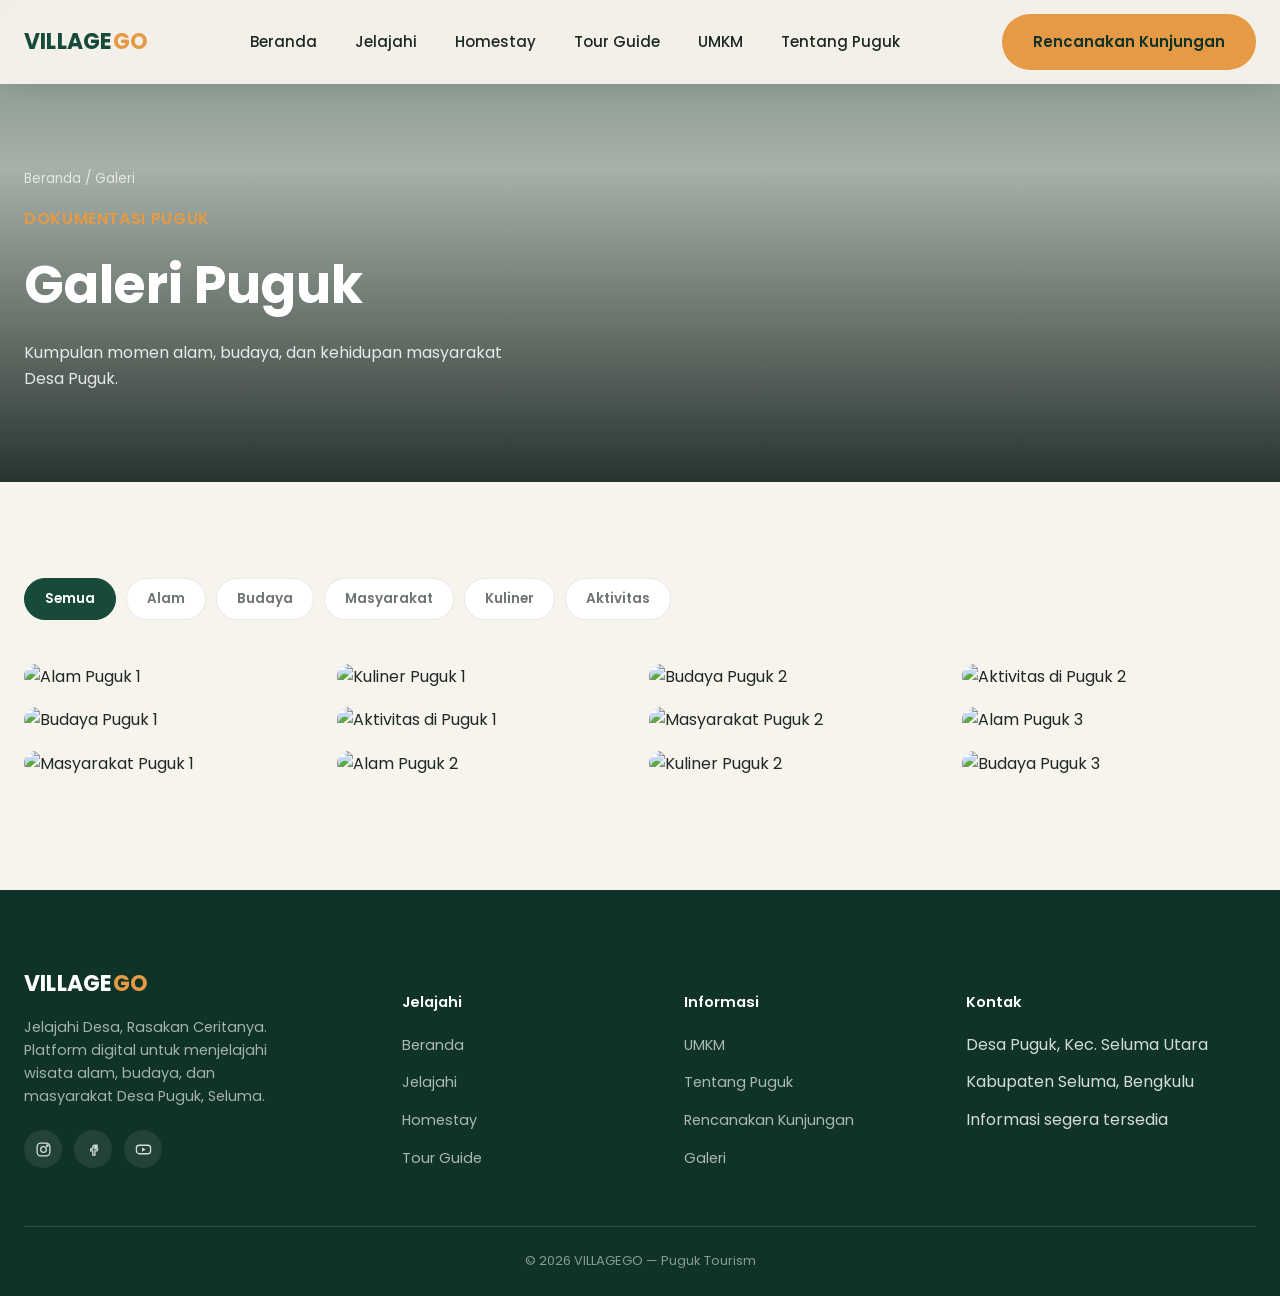
==== galeri.html @ 0057e1d7 "first commit" ====
<!DOCTYPE html>
<html lang="id">
<head>
<meta charset="UTF-8">
<meta name="viewport" content="width=device-width, initial-scale=1.0">
<title>Galeri Puguk — VILLAGEGO</title>
<meta name="description" content="Kumpulan foto alam, budaya, masyarakat, kuliner, dan aktivitas di Desa Puguk.">
<link rel="preconnect" href="https://fonts.googleapis.com">
<link rel="preconnect" href="https://fonts.gstatic.com" crossorigin>
<link href="https://fonts.googleapis.com/css2?family=Poppins:wght@400;500;600;700&display=swap" rel="stylesheet">
<link rel="stylesheet" href="css/style.css">
<link rel="stylesheet" href="css/responsive.css">
</head>
<body>

<a href="#main" class="skip-link">Lewati ke konten utama</a>

<header class="navbar is-solid" id="navbar">
  <div class="container">
    <a href="index.html" class="navbar-logo">VILLAGE<span>GO</span></a>
    <nav class="navbar-menu" aria-label="Navigasi utama">
      <a href="index.html">Beranda</a>
      <a href="wisata.html">Jelajahi</a>
      <a href="homestay.html">Homestay</a>
      <a href="guide.html">Tour Guide</a>
      <a href="umkm.html">UMKM</a>
      <a href="tentang.html">Tentang Puguk</a>
    </nav>
    <div class="navbar-actions">
      <a href="kunjungan.html" class="btn btn-primary">Rencanakan Kunjungan</a>
      <button class="navbar-toggle" aria-label="Buka menu" aria-expanded="false"><span></span><span></span><span></span></button>
    </div>
  </div>
</header>

<div class="navbar-scrim"></div>
<nav class="navbar-mobile-panel" aria-label="Navigasi mobile">
  <a href="index.html">Beranda</a>
  <a href="wisata.html">Jelajahi</a>
  <a href="homestay.html">Homestay</a>
  <a href="guide.html">Tour Guide</a>
  <a href="umkm.html">UMKM</a>
  <a href="tentang.html">Tentang Puguk</a>
  <a href="kunjungan.html" class="btn btn-primary">Rencanakan Kunjungan</a>
</nav>

<main id="main">

  <header class="page-header">
    <div class="hero-media"><img src="https://picsum.photos/seed/galeri-header/1800/900" alt="Galeri Desa Puguk"></div>
    <div class="container" style="position:relative;z-index:1;">
      <div class="breadcrumb"><a href="index.html">Beranda</a> / Galeri</div>
      <p class="eyebrow">DOKUMENTASI PUGUK</p>
      <h1>Galeri Puguk</h1>
      <p>Kumpulan momen alam, budaya, dan kehidupan masyarakat Desa Puguk.</p>
    </div>
  </header>

  <section>
    <div class="container">
      <div class="filter-bar reveal" data-target="#galeri-grid">
        <button class="filter-btn is-active" data-filter="semua">Semua</button>
        <button class="filter-btn" data-filter="alam">Alam</button>
        <button class="filter-btn" data-filter="budaya">Budaya</button>
        <button class="filter-btn" data-filter="masyarakat">Masyarakat</button>
        <button class="filter-btn" data-filter="kuliner">Kuliner</button>
        <button class="filter-btn" data-filter="aktivitas">Aktivitas</button>
      </div>

      <div class="masonry" id="galeri-grid">
        <div class="masonry-item" data-category="alam" data-cat="Alam"><img src="https://picsum.photos/seed/gal-alam-1/600/800" alt="Alam Puguk 1"></div>
        <div class="masonry-item" data-category="budaya" data-cat="Budaya"><img src="https://picsum.photos/seed/gal-budaya-1/600/500" alt="Budaya Puguk 1"></div>
        <div class="masonry-item" data-category="masyarakat" data-cat="Masyarakat"><img src="https://picsum.photos/seed/gal-masyarakat-1/600/700" alt="Masyarakat Puguk 1"></div>
        <div class="masonry-item" data-category="kuliner" data-cat="Kuliner"><img src="https://picsum.photos/seed/gal-kuliner-1/600/450" alt="Kuliner Puguk 1"></div>
        <div class="masonry-item" data-category="aktivitas" data-cat="Aktivitas"><img src="https://picsum.photos/seed/gal-aktivitas-1/600/750" alt="Aktivitas di Puguk 1"></div>
        <div class="masonry-item" data-category="alam" data-cat="Alam"><img src="https://picsum.photos/seed/gal-alam-2/600/600" alt="Alam Puguk 2"></div>
        <div class="masonry-item" data-category="budaya" data-cat="Budaya"><img src="https://picsum.photos/seed/gal-budaya-2/600/800" alt="Budaya Puguk 2"></div>
        <div class="masonry-item" data-category="masyarakat" data-cat="Masyarakat"><img src="https://picsum.photos/seed/gal-masyarakat-2/600/500" alt="Masyarakat Puguk 2"></div>
        <div class="masonry-item" data-category="kuliner" data-cat="Kuliner"><img src="https://picsum.photos/seed/gal-kuliner-2/600/700" alt="Kuliner Puguk 2"></div>
        <div class="masonry-item" data-category="aktivitas" data-cat="Aktivitas"><img src="https://picsum.photos/seed/gal-aktivitas-2/600/500" alt="Aktivitas di Puguk 2"></div>
        <div class="masonry-item" data-category="alam" data-cat="Alam"><img src="https://picsum.photos/seed/gal-alam-3/600/750" alt="Alam Puguk 3"></div>
        <div class="masonry-item" data-category="budaya" data-cat="Budaya"><img src="https://picsum.photos/seed/gal-budaya-3/600/600" alt="Budaya Puguk 3"></div>
      </div>
    </div>
  </section>

</main>

<footer class="footer">
  <div class="container">
    <div class="footer-grid">
      <div class="footer-brand">
        <a href="index.html" class="navbar-logo" style="color:#fff;">VILLAGE<span style="color:var(--color-orange)">GO</span></a>
        <p>Jelajahi Desa, Rasakan Ceritanya. Platform digital untuk menjelajahi wisata alam, budaya, dan masyarakat Desa Puguk, Seluma.</p>
        <div class="footer-social">
          <a href="#" aria-label="Instagram VILLAGEGO"><svg viewBox="0 0 24 24" fill="none" stroke="currentColor" stroke-width="1.8"><rect x="3" y="3" width="18" height="18" rx="5"></rect><circle cx="12" cy="12" r="4"></circle><circle cx="17.5" cy="6.5" r="1"></circle></svg></a>
          <a href="#" aria-label="Facebook VILLAGEGO"><svg viewBox="0 0 24 24" fill="none" stroke="currentColor" stroke-width="1.8"><path d="M14 9h3V6h-3a3 3 0 0 0-3 3v2H8v3h3v6h3v-6h3l1-3h-4V9a1 1 0 0 1 1-1Z"></path></svg></a>
          <a href="#" aria-label="YouTube VILLAGEGO"><svg viewBox="0 0 24 24" fill="none" stroke="currentColor" stroke-width="1.8"><rect x="2" y="6" width="20" height="12" rx="4"></rect><polygon points="10 9 15 12 10 15 10 9" fill="currentColor" stroke="none"></polygon></svg></a>
        </div>
      </div>
      <div class="footer-col"><h5>Jelajahi</h5><ul>
        <li><a href="index.html">Beranda</a></li>
        <li><a href="wisata.html">Jelajahi</a></li>
        <li><a href="homestay.html">Homestay</a></li>
        <li><a href="guide.html">Tour Guide</a></li>
      </ul></div>
      <div class="footer-col"><h5>Informasi</h5><ul>
        <li><a href="umkm.html">UMKM</a></li>
        <li><a href="tentang.html">Tentang Puguk</a></li>
        <li><a href="kunjungan.html">Rencanakan Kunjungan</a></li>
        <li><a href="galeri.html">Galeri</a></li>
      </ul></div>
      <div class="footer-col"><h5>Kontak</h5><ul>
        <li>Desa Puguk, Kec. Seluma Utara</li>
        <li>Kabupaten Seluma, Bengkulu</li>
        <li>Informasi segera tersedia</li>
      </ul></div>
    </div>
    <div class="footer-bottom">© 2026 VILLAGEGO — Puguk Tourism</div>
  </div>
</footer>

<!-- Lightbox -->
<div class="lightbox">
  <button class="lightbox-close" aria-label="Tutup"><svg viewBox="0 0 24 24" fill="none" stroke="currentColor" stroke-width="2"><path d="M6 6l12 12M18 6 6 18"></path></svg></button>
  <button class="lightbox-prev" aria-label="Sebelumnya"><svg viewBox="0 0 24 24" fill="none" stroke="currentColor" stroke-width="2"><path d="M15 6l-6 6 6 6"></path></svg></button>
  <img src="" alt="">
  <button class="lightbox-next" aria-label="Berikutnya"><svg viewBox="0 0 24 24" fill="none" stroke="currentColor" stroke-width="2"><path d="M9 6l6 6-6 6"></path></svg></button>
</div>

<script src="js/script.js"></script>
</body>
</html>
---- css/style.css ----
/* ==========================================================================
   VILLAGEGO — style.css
   Platform wisata digital Desa Puguk
   Struktur file ini mengikuti urutan section pada homepage supaya mudah
   dikembangkan. Cari komentar "SECTION:" untuk lompat ke bagian tertentu.
   ========================================================================== */

/* --------------------------------------------------------------------------
   1. DESIGN TOKENS
   -------------------------------------------------------------------------- */
:root{
  /* Warna — terinspirasi alam Puguk */
  --color-forest:      #174A3A; /* hijau tua, warna utama */
  --color-forest-dark: #103328;
  --color-natural:     #2F6B4F; /* hijau sekunder */
  --color-cream:       #F7F4ED; /* background */
  --color-cream-soft:  #EFEADD;
  --color-orange:      #E79A45; /* aksen hangat */
  --color-orange-dark: #C97F30;
  --color-text:        #1E2924; /* teks gelap */
  --color-white:       #FFFFFF;
  --color-line:        rgba(30,41,36,0.10);

  /* Tipografi */
  --font-main: 'Poppins', 'Inter', sans-serif;

  /* Spacing / layout */
  --container-max: 1280px;
  --radius-lg: 22px;
  --radius-md: 14px;
  --radius-sm: 8px;
  --shadow-soft: 0 18px 40px -20px rgba(16, 51, 40, 0.35);
  --shadow-card: 0 10px 30px -14px rgba(16, 51, 40, 0.28);

  /* Transisi */
  --ease: cubic-bezier(.4,0,.2,1);
  --t-fast: .25s var(--ease);
  --t-med: .45s var(--ease);
}

/* --------------------------------------------------------------------------
   2. RESET & BASE
   -------------------------------------------------------------------------- */
*, *::before, *::after{ box-sizing: border-box; }
html{ scroll-behavior: smooth; }
body{
  margin:0;
  font-family: var(--font-main);
  color: var(--color-text);
  background: var(--color-cream);
  line-height: 1.6;
  -webkit-font-smoothing: antialiased;
  overflow-x: hidden;
}
img{ max-width:100%; display:block; }
a{ text-decoration:none; color:inherit; }
ul{ list-style:none; margin:0; padding:0; }
button{ font-family:inherit; cursor:pointer; }
h1,h2,h3,h4,p{ margin:0; }

/* Menghormati preferensi reduced motion */
@media (prefers-reduced-motion: reduce){
  html{ scroll-behavior:auto; }
  *{ animation-duration:.001ms !important; transition-duration:.001ms !important; }
}

/* Fokus keyboard tetap terlihat */
a:focus-visible, button:focus-visible, input:focus-visible, textarea:focus-visible{
  outline: 2px solid var(--color-orange);
  outline-offset: 3px;
}

.container{
  max-width: var(--container-max);
  margin: 0 auto;
  padding: 0 24px;
}

/* Skip link untuk aksesibilitas */
.skip-link{
  position:absolute; left:-999px; top:0; background:var(--color-forest);
  color:#fff; padding:10px 18px; border-radius:0 0 8px 0; z-index:999;
}
.skip-link:focus{ left:0; }

/* Tipografi umum */
.eyebrow{
  font-size: 13px;
  font-weight: 600;
  letter-spacing: .04em;
  color: var(--color-orange-dark);
}
.section-heading{
  font-size: clamp(28px, 3.4vw, 42px);
  font-weight: 700;
  color: var(--color-forest);
  line-height: 1.2;
}
.section-sub{
  font-size: 16px;
  color: rgba(30,41,36,.7);
  max-width: 560px;
  margin-top: 12px;
}
.section-head{
  display:flex;
  flex-wrap:wrap;
  align-items:flex-end;
  justify-content:space-between;
  gap:24px;
  margin-bottom: 44px;
}
.section-head .section-heading{ margin-top:6px; }

section{ padding: 96px 0; }

/* Tombol */
.btn{
  display:inline-flex;
  align-items:center;
  justify-content:center;
  gap:8px;
  padding: 15px 30px;
  border-radius: 999px;
  font-weight:600;
  font-size:15px;
  border:1.5px solid transparent;
  transition: transform var(--t-fast), background var(--t-fast), color var(--t-fast), border-color var(--t-fast);
  white-space:nowrap;
}
.btn:hover{ transform: translateY(-2px); }
.btn-primary{ background: var(--color-orange); color: var(--color-forest-dark); }
.btn-primary:hover{ background: var(--color-orange-dark); color:#fff; }
.btn-outline{ background: transparent; color: var(--color-white); border-color: rgba(255,255,255,.55); }
.btn-outline:hover{ background: rgba(255,255,255,.14); border-color:#fff; }
.btn-forest{ background: var(--color-forest); color:#fff; }
.btn-forest:hover{ background: var(--color-forest-dark); }
.btn-ghost{ background: transparent; color: var(--color-forest); border-color: var(--color-forest); }
.btn-ghost:hover{ background: var(--color-forest); color:#fff; }
.btn-block{ width:100%; }
.btn[disabled], .btn.is-disabled{ opacity:.55; pointer-events:none; }

/* Badge kategori */
.badge{
  display:inline-block;
  padding: 6px 14px;
  border-radius: 999px;
  font-size: 12.5px;
  font-weight:600;
  background: rgba(23,74,58,.08);
  color: var(--color-forest);
}
.badge-orange{ background: rgba(231,154,69,.16); color: var(--color-orange-dark); }

/* --------------------------------------------------------------------------
   3. NAVBAR
   -------------------------------------------------------------------------- */
.navbar{
  position: fixed;
  top:0; left:0; right:0;
  z-index: 1000;
  padding: 22px 0;
  transition: background var(--t-med), padding var(--t-med), box-shadow var(--t-med);
}
.navbar .container{
  display:flex;
  align-items:center;
  justify-content:space-between;
  gap:24px;
}
.navbar-logo{
  font-weight:700;
  font-size:22px;
  letter-spacing:.01em;
  color:#fff;
  transition: color var(--t-med);
}
.navbar-logo span{ color: var(--color-orange); }

.navbar-menu{
  display:flex;
  align-items:center;
  gap:34px;
}
.navbar-menu a{
  font-size:15px;
  font-weight:500;
  color: rgba(255,255,255,.88);
  padding: 6px 2px;
  position:relative;
  transition: color var(--t-fast);
}
.navbar-menu a::after{
  content:"";
  position:absolute; left:0; bottom:-4px;
  width:0; height:2px;
  background: var(--color-orange);
  transition: width var(--t-fast);
}
.navbar-menu a:hover::after, .navbar-menu a.active::after{ width:100%; }
.navbar-menu a.active{ color:#fff; }

.navbar-actions{ display:flex; align-items:center; gap:16px; }

.navbar-toggle{
  display:none;
  flex-direction:column;
  gap:5px;
  background:none;
  border:none;
  padding:6px;
}
.navbar-toggle span{
  width: 24px; height: 2px; background:#fff; border-radius:2px;
  transition: transform var(--t-fast), opacity var(--t-fast), background var(--t-fast);
}

/* Navbar solid saat discroll atau bukan halaman dengan hero gelap */
.navbar.is-scrolled,
.navbar.is-solid{
  background: rgba(247,244,237,.96);
  backdrop-filter: blur(8px);
  box-shadow: 0 6px 24px -14px rgba(16,51,40,.25);
  padding: 14px 0;
}
.navbar.is-scrolled .navbar-logo,
.navbar.is-solid .navbar-logo{ color: var(--color-forest); }
.navbar.is-scrolled .navbar-menu a,
.navbar.is-solid .navbar-menu a{ color: var(--color-text); }
.navbar.is-scrolled .navbar-menu a.active,
.navbar.is-solid .navbar-menu a.active{ color: var(--color-forest); }
.navbar.is-scrolled .navbar-toggle span,
.navbar.is-solid .navbar-toggle span{ background: var(--color-forest); }

/* Menu mobile */
.navbar-mobile-panel{
  position:fixed;
  top:0; right:0;
  width:min(320px, 82vw);
  height:100vh;
  background: var(--color-forest);
  padding: 100px 32px 32px;
  transform: translateX(100%);
  transition: transform var(--t-med);
  z-index: 999;
  display:flex;
  flex-direction:column;
  gap:26px;
}
.navbar-mobile-panel.is-open{ transform: translateX(0); }
.navbar-mobile-panel a{
  color: rgba(255,255,255,.9);
  font-size: 19px;
  font-weight:500;
}
.navbar-mobile-panel a.active{ color: var(--color-orange); }
.navbar-mobile-panel .btn{ margin-top:10px; }

.navbar-scrim{
  position:fixed; inset:0; background:rgba(16,51,40,.45);
  opacity:0; pointer-events:none; transition:opacity var(--t-med); z-index:998;
}
.navbar-scrim.is-open{ opacity:1; pointer-events:auto; }

/* --------------------------------------------------------------------------
   4. HERO
   -------------------------------------------------------------------------- */
.hero{
  position:relative;
  min-height:100vh;
  display:flex;
  align-items:flex-end;
  color:#fff;
  overflow:hidden;
}
.hero-media{
  position:absolute; inset:0;
  z-index:0;
}
.hero-media img{
  width:100%; height:100%; object-fit:cover;
}
.hero-media::after{
  content:"";
  position:absolute; inset:0;
  background: linear-gradient(180deg, rgba(16,51,40,.55) 0%, rgba(16,51,40,.35) 35%, rgba(11,26,20,.88) 100%);
}
.hero-content{
  position:relative; z-index:1;
  padding: 160px 0 96px;
  width:100%;
}
.hero-location{
  display:inline-flex; align-items:center; gap:8px;
  font-size:14px; color: rgba(255,255,255,.85);
  margin-bottom:22px;
}
.hero-content .eyebrow{ color: var(--color-orange); }
.hero-title{
  font-size: clamp(38px, 6.4vw, 74px);
  font-weight:700;
  line-height:1.08;
  max-width: 780px;
  margin-top:14px;
}
.hero-desc{
  font-size: clamp(16px,1.6vw,19px);
  color: rgba(255,255,255,.86);
  max-width: 520px;
  margin-top:20px;
}
.hero-actions{
  display:flex; flex-wrap:wrap; gap:16px;
  margin-top:36px;
}
.hero-actions .btn-outline{ gap:10px; }

/* --------------------------------------------------------------------------
   5. QUICK DISCOVERY
   -------------------------------------------------------------------------- */
.discovery{ background: var(--color-cream); }
.discovery-grid{
  display:grid;
  grid-template-columns: repeat(5, 1fr);
  gap:18px;
}
.discovery-card{
  background:#fff;
  border-radius: var(--radius-md);
  padding: 30px 22px;
  border: 1px solid var(--color-line);
  transition: transform var(--t-fast), box-shadow var(--t-fast), border-color var(--t-fast);
}
.discovery-card:hover{
  transform: translateY(-6px);
  box-shadow: var(--shadow-card);
  border-color: transparent;
}
.discovery-icon{
  width:48px; height:48px;
  border-radius:12px;
  background: rgba(47,107,79,.12);
  display:flex; align-items:center; justify-content:center;
  margin-bottom:20px;
  color: var(--color-natural);
}
.discovery-icon svg{ width:24px; height:24px; }
.discovery-card h3{ font-size:18px; font-weight:600; color: var(--color-forest); margin-bottom:8px; }
.discovery-card p{ font-size:14.5px; color: rgba(30,41,36,.68); }

/* --------------------------------------------------------------------------
   6. TENTANG PUGUK (about split)
   -------------------------------------------------------------------------- */
.about{ background:#fff; }
.about-grid{
  display:grid;
  grid-template-columns: 1fr 1fr;
  gap: 64px;
  align-items:center;
}
.about-text .eyebrow{ display:block; margin-bottom:14px; }
.about-text p{ margin-top:20px; color: rgba(30,41,36,.75); font-size:16px; max-width:480px; }
.about-text .btn{ margin-top:32px; }
.about-media{
  position:relative;
  border-radius: var(--radius-lg);
  overflow:hidden;
  aspect-ratio: 4/5;
}
.about-media img{ width:100%; height:100%; object-fit:cover; }
.about-media-tag{
  position:absolute; left:24px; bottom:24px;
  background: rgba(247,244,237,.94);
  padding: 14px 20px;
  border-radius: var(--radius-sm);
  font-size:13.5px;
  font-weight:600;
  color: var(--color-forest);
}

.official-card{
  margin-top: 56px;
  display:flex;
  gap:22px;
  align-items:flex-start;
  background: var(--color-forest);
  color:#fff;
  border-radius: var(--radius-lg);
  padding: 30px 32px;
}
.official-icon{
  flex-shrink:0;
  width:52px; height:52px;
  border-radius:14px;
  background: rgba(231,154,69,.18);
  display:flex; align-items:center; justify-content:center;
  color: var(--color-orange);
}
.official-icon svg{ width:26px; height:26px; }
.official-card h4{ font-size:17px; font-weight:600; margin-bottom:6px; }
.official-card .official-decree{ font-size:13.5px; color: var(--color-orange); font-weight:600; margin-bottom:8px; display:block; }
.official-card p{ font-size:14.5px; color: rgba(255,255,255,.78); max-width:640px; }

/* --------------------------------------------------------------------------
   7. CARD GRID UMUM (destinasi / homestay / guide / umkm)
   -------------------------------------------------------------------------- */
.grid-3{ display:grid; grid-template-columns: repeat(3,1fr); gap:28px; }
.grid-4{ display:grid; grid-template-columns: repeat(4,1fr); gap:24px; }

.card{
  background:#fff;
  border-radius: var(--radius-md);
  overflow:hidden;
  border: 1px solid var(--color-line);
  transition: transform var(--t-fast), box-shadow var(--t-fast);
  display:flex; flex-direction:column;
}
.card:hover{ transform: translateY(-6px); box-shadow: var(--shadow-card); }
.card-media{ position:relative; aspect-ratio: 4/3; overflow:hidden; }
.card-media img{ width:100%; height:100%; object-fit:cover; transition: transform var(--t-med); }
.card:hover .card-media img{ transform: scale(1.06); }
.card-media .badge{ position:absolute; top:14px; left:14px; background:rgba(255,255,255,.92); }
.card-body{ padding: 22px; display:flex; flex-direction:column; gap:10px; flex:1; }
.card-body h3{ font-size:18px; font-weight:600; color: var(--color-forest); }
.card-loc{ display:flex; align-items:center; gap:6px; font-size:13.5px; color: rgba(30,41,36,.6); }
.card-desc{ font-size:14px; color: rgba(30,41,36,.72); flex:1; }
.card-foot{ display:flex; align-items:center; justify-content:space-between; margin-top:10px; gap:10px; }
.card-price{ font-weight:700; color: var(--color-forest); font-size:15px; }
.card-price small{ font-weight:500; color: rgba(30,41,36,.55); font-size:12.5px; }

.section-cta-link{
  font-weight:600; color: var(--color-forest); font-size:15px;
  display:inline-flex; align-items:center; gap:8px;
}
.section-cta-link svg{ transition: transform var(--t-fast); width:16px; height:16px; }
.section-cta-link:hover svg{ transform: translateX(4px); }

/* --------------------------------------------------------------------------
   8. PENGALAMAN PUGUK (experience showcase)
   -------------------------------------------------------------------------- */
.experience{ background: var(--color-forest); color:#fff; }
.experience .section-heading{ color:#fff; }
.experience .section-sub{ color: rgba(255,255,255,.7); }
.experience-grid{
  display:grid;
  grid-template-columns: repeat(5,1fr);
  gap:16px;
}
.experience-card{
  position:relative;
  border-radius: var(--radius-md);
  overflow:hidden;
  aspect-ratio: 3/4.2;
}
.experience-card img{
  width:100%; height:100%; object-fit:cover;
  transition: transform var(--t-med);
}
.experience-card:hover img{ transform: scale(1.08); }
.experience-card::after{
  content:"";
  position:absolute; inset:0;
  background: linear-gradient(180deg, rgba(16,51,40,0) 40%, rgba(11,26,20,.85) 100%);
}
.experience-label{
  position:absolute; left:16px; bottom:16px; right:16px; z-index:1;
}
.experience-num{ font-size:12.5px; color: var(--color-orange); font-weight:600; }
.experience-label h4{ font-size:17px; font-weight:600; margin-top:4px; }

/* --------------------------------------------------------------------------
   9. TOUR GUIDE
   -------------------------------------------------------------------------- */
.guide-card .card-media{ aspect-ratio: 1/1; }
.guide-tagline{ font-size:12.5px; font-weight:600; color: var(--color-orange-dark); }
.guide-specialty{ font-size:13.5px; color: rgba(30,41,36,.65); }

/* --------------------------------------------------------------------------
   10. VIDEO SECTION
   -------------------------------------------------------------------------- */
.video-section{ background: var(--color-cream-soft); }
.video-wrap{
  position:relative;
  border-radius: var(--radius-lg);
  overflow:hidden;
  aspect-ratio: 16/9;
  background:#0c1712;
  box-shadow: var(--shadow-soft);
}
.video-wrap img{ width:100%; height:100%; object-fit:cover; opacity:.75; }
.video-wrap iframe{ position:absolute; inset:0; width:100%; height:100%; border:0; }
.video-play{
  position:absolute; inset:0; margin:auto;
  width:88px; height:88px;
  border-radius:50%;
  background: rgba(231,154,69,.94);
  color: var(--color-forest-dark);
  display:flex; align-items:center; justify-content:center;
  border:none;
  transition: transform var(--t-fast), background var(--t-fast);
}
.video-play:hover{ transform: scale(1.08); background: var(--color-orange-dark); color:#fff; }
.video-play svg{ width:30px; height:30px; margin-left:4px; }
.video-caption{
  position:absolute; left:28px; bottom:28px; color:#fff; max-width:420px;
}
.video-caption h3{ font-size:22px; font-weight:600; margin-bottom:6px; }
.video-caption p{ font-size:14px; color: rgba(255,255,255,.82); }
.video-wrap.is-playing .video-play,
.video-wrap.is-playing .video-caption{ display:none; }

/* --------------------------------------------------------------------------
   11. MASYARAKAT LOKAL
   -------------------------------------------------------------------------- */
.community{ background:#fff; }
.community-intro{ max-width: 640px; margin: 0 auto 56px; text-align:center; }
.community-intro p{ margin-top:16px; color: rgba(30,41,36,.72); font-size:16px; }
.community-grid{ display:grid; grid-template-columns: repeat(4,1fr); gap:24px; }
.community-item{ text-align:center; padding: 34px 20px; border-radius: var(--radius-md); background: var(--color-cream); }
.community-icon{
  width:54px; height:54px; border-radius:50%;
  background:#fff; display:flex; align-items:center; justify-content:center;
  margin:0 auto 18px; color: var(--color-forest);
  box-shadow: 0 8px 18px -10px rgba(16,51,40,.35);
}
.community-icon svg{ width:26px; height:26px; }
.community-item h4{ font-size:16.5px; font-weight:600; color: var(--color-forest); margin-bottom:8px; }
.community-item p{ font-size:13.5px; color: rgba(30,41,36,.65); }

/* --------------------------------------------------------------------------
   12. PETA
   -------------------------------------------------------------------------- */
.map-section{ background: var(--color-cream-soft); }
.map-grid{ display:grid; grid-template-columns: 1.1fr .9fr; gap:40px; align-items:stretch; }
.map-frame{
  border-radius: var(--radius-lg);
  overflow:hidden;
  min-height: 380px;
  box-shadow: var(--shadow-card);
}
.map-frame iframe{ width:100%; height:100%; min-height:380px; border:0; }
.map-info h3{ font-size:20px; font-weight:600; color: var(--color-forest); margin-bottom:14px; }
.map-info-loc{ font-size:15px; color: rgba(30,41,36,.75); margin-bottom:28px; }
.route-list{ display:flex; flex-direction:column; gap:14px; }
.route-item{
  display:flex; align-items:center; gap:14px;
  background:#fff; padding:16px 18px; border-radius: var(--radius-sm);
  font-size:14.5px; font-weight:500; color: var(--color-text);
  border: 1px solid var(--color-line);
}
.route-item svg{ width:20px; height:20px; color: var(--color-natural); flex-shrink:0; }

/* --------------------------------------------------------------------------
   13. CTA BESAR
   -------------------------------------------------------------------------- */
.cta-section{
  position:relative;
  color:#fff;
  text-align:center;
  overflow:hidden;
}
.cta-section .hero-media{ position:absolute; }
.cta-section-inner{ position:relative; z-index:1; padding: 110px 24px; max-width:680px; margin:0 auto; }
.cta-section h2{ font-size: clamp(28px,4vw,44px); font-weight:700; }
.cta-section p{ margin-top:16px; font-size:16px; color: rgba(255,255,255,.85); }
.cta-section .btn{ margin-top:32px; }

/* --------------------------------------------------------------------------
   14. FOOTER
   -------------------------------------------------------------------------- */
.footer{ background: var(--color-forest-dark); color: rgba(255,255,255,.82); padding: 76px 0 0; }
.footer-grid{
  display:grid;
  grid-template-columns: 1.4fr 1fr 1fr 1.2fr;
  gap: 40px;
  padding-bottom: 56px;
  border-bottom: 1px solid rgba(255,255,255,.12);
}
.footer-brand .navbar-logo{ display:inline-block; margin-bottom:14px; }
.footer-brand p{ font-size:14.5px; color: rgba(255,255,255,.62); max-width:280px; }
.footer-social{ display:flex; gap:12px; margin-top:22px; }
.footer-social a{
  width:38px; height:38px; border-radius:50%;
  background: rgba(255,255,255,.08);
  display:flex; align-items:center; justify-content:center;
  transition: background var(--t-fast);
}
.footer-social a:hover{ background: var(--color-orange); }
.footer-social svg{ width:17px; height:17px; }
.footer-col h5{ font-size:14.5px; font-weight:600; color:#fff; margin-bottom:18px; }
.footer-col ul{ display:flex; flex-direction:column; gap:12px; }
.footer-col a{ font-size:14.5px; color: rgba(255,255,255,.65); transition: color var(--t-fast); }
.footer-col a:hover{ color: var(--color-orange); }
.footer-bottom{
  padding: 24px 0;
  font-size: 13px;
  color: rgba(255,255,255,.5);
  text-align:center;
}

/* --------------------------------------------------------------------------
   15. PAGE HEADER (untuk halaman selain beranda)
   -------------------------------------------------------------------------- */
.page-header{
  position:relative;
  color:#fff;
  padding: 168px 0 90px;
  overflow:hidden;
}
.page-header .eyebrow{ color: var(--color-orange); }
.page-header h1{ font-size: clamp(32px,4.6vw,52px); font-weight:700; margin-top:12px; }
.page-header p{ font-size:16px; color: rgba(255,255,255,.85); margin-top:14px; max-width:520px; }
.page-header .breadcrumb{ font-size:13.5px; color: rgba(255,255,255,.7); margin-bottom:16px; }
.page-header .breadcrumb a:hover{ color:#fff; }

/* Filter bar (dipakai di wisata / galeri / umkm) */
.filter-bar{ display:flex; flex-wrap:wrap; gap:10px; margin-bottom:44px; }
.filter-btn{
  padding: 10px 20px;
  border-radius: 999px;
  border: 1.5px solid var(--color-line);
  background:#fff;
  font-size:13.5px;
  font-weight:600;
  color: rgba(30,41,36,.65);
  transition: all var(--t-fast);
}
.filter-btn:hover{ border-color: var(--color-natural); color: var(--color-forest); }
.filter-btn.is-active{ background: var(--color-forest); border-color: var(--color-forest); color:#fff; }

/* --------------------------------------------------------------------------
   16. DETAIL PAGE
   -------------------------------------------------------------------------- */
.detail-hero{ position:relative; }
.detail-hero img{ width:100%; height:52vh; min-height:340px; object-fit:cover; }
.detail-hero .detail-hero-overlay{
  position:absolute; inset:0;
  background: linear-gradient(180deg, rgba(16,51,40,0) 40%, rgba(11,26,20,.7) 100%);
}
.detail-hero-caption{ position:absolute; left:0; right:0; bottom:0; padding: 40px 0; color:#fff; }
.detail-hero-caption .badge{ background: rgba(255,255,255,.16); color:#fff; }
.detail-hero-caption h1{ font-size: clamp(28px,4vw,42px); font-weight:700; margin-top:12px; }
.detail-hero-caption .card-loc{ color: rgba(255,255,255,.85); margin-top:10px; }

.detail-body{ padding: 64px 0 96px; }
.detail-grid{ display:grid; grid-template-columns: 1.6fr 1fr; gap:56px; align-items:start; }
.detail-block{ margin-bottom:44px; }
.detail-block h2{ font-size:21px; font-weight:600; color: var(--color-forest); margin-bottom:14px; }
.detail-block p{ font-size:15.5px; color: rgba(30,41,36,.75); }
.detail-list{ display:grid; grid-template-columns: repeat(2,1fr); gap:14px; }
.detail-list li{
  display:flex; align-items:center; gap:10px;
  font-size:14.5px; color: var(--color-text);
  background: var(--color-cream); padding:12px 16px; border-radius: var(--radius-sm);
}
.detail-list svg{ width:18px; height:18px; color: var(--color-natural); flex-shrink:0; }

.gallery-strip{ display:grid; grid-template-columns: repeat(3,1fr); gap:14px; }
.gallery-strip img{ border-radius: var(--radius-sm); aspect-ratio:1/1; object-fit:cover; }

.detail-sidebar{
  position:sticky; top:110px;
  background:#fff; border:1px solid var(--color-line);
  border-radius: var(--radius-lg); padding: 30px;
}
.detail-sidebar h3{ font-size:18px; font-weight:600; color: var(--color-forest); margin-bottom:6px; }
.detail-sidebar .price{ font-size:24px; font-weight:700; color: var(--color-forest); margin: 10px 0 20px; }
.detail-sidebar .price small{ font-size:13px; font-weight:500; color: rgba(30,41,36,.55); }
.detail-sidebar .btn{ margin-bottom:12px; }
.detail-sidebar-note{ font-size:12.5px; color: rgba(30,41,36,.55); margin-top:14px; text-align:center; }

.profile-row{ display:flex; align-items:center; gap:16px; margin-bottom:20px; }
.profile-row img{ width:56px; height:56px; border-radius:50%; object-fit:cover; }
.profile-row h4{ font-size:15.5px; font-weight:600; color: var(--color-forest); }
.profile-row span{ font-size:13px; color: rgba(30,41,36,.6); }

.info-empty{
  font-size:13.5px; font-style:italic; color: rgba(30,41,36,.5);
  background: var(--color-cream); padding:10px 14px; border-radius: var(--radius-sm);
  display:inline-block;
}

/* --------------------------------------------------------------------------
   17. GALERI (masonry + lightbox)
   -------------------------------------------------------------------------- */
.masonry{
  columns: 4 220px;
  column-gap: 18px;
}
.masonry-item{
  break-inside: avoid;
  margin-bottom: 18px;
  border-radius: var(--radius-md);
  overflow:hidden;
  position:relative;
  cursor: zoom-in;
}
.masonry-item img{ width:100%; display:block; transition: transform var(--t-med); }
.masonry-item:hover img{ transform: scale(1.05); }
.masonry-item::after{
  content:attr(data-cat);
  position:absolute; left:12px; bottom:12px;
  background: rgba(16,51,40,.75); color:#fff;
  font-size:11.5px; font-weight:600; padding:5px 12px; border-radius:999px;
  opacity:0; transition: opacity var(--t-fast);
}
.masonry-item:hover::after{ opacity:1; }

.lightbox{
  position:fixed; inset:0; z-index:1200;
  background: rgba(11,26,20,.92);
  display:flex; align-items:center; justify-content:center;
  opacity:0; pointer-events:none; transition: opacity var(--t-fast);
  padding: 40px;
}
.lightbox.is-open{ opacity:1; pointer-events:auto; }
.lightbox img{ max-width:90vw; max-height:82vh; border-radius: var(--radius-sm); }
.lightbox-close, .lightbox-prev, .lightbox-next{
  position:absolute; background: rgba(255,255,255,.12); color:#fff;
  border:none; border-radius:50%; width:46px; height:46px;
  display:flex; align-items:center; justify-content:center;
  transition: background var(--t-fast);
}
.lightbox-close:hover, .lightbox-prev:hover, .lightbox-next:hover{ background: var(--color-orange); }
.lightbox-close{ top:26px; right:26px; }
.lightbox-prev{ left:26px; top:50%; transform: translateY(-50%); }
.lightbox-next{ right:26px; top:50%; transform: translateY(-50%); }
.lightbox svg{ width:20px; height:20px; }

/* --------------------------------------------------------------------------
   18. RENCANAKAN KUNJUNGAN (checklist page)
   -------------------------------------------------------------------------- */
.plan-grid{ display:grid; grid-template-columns: repeat(3,1fr); gap:28px; }
.plan-card{ background:#fff; border:1px solid var(--color-line); border-radius: var(--radius-lg); padding: 32px; }
.plan-card h3{ font-size:18px; font-weight:600; color: var(--color-forest); margin-bottom:20px; }
.plan-card ul{ display:flex; flex-direction:column; gap:14px; }
.plan-card li{ display:flex; align-items:flex-start; gap:10px; font-size:14.5px; color: rgba(30,41,36,.75); }
.plan-card li svg{ width:18px; height:18px; color: var(--color-orange-dark); flex-shrink:0; margin-top:2px; }

/* --------------------------------------------------------------------------
   19. FORM (rencanakan kunjungan - kontak singkat / newsletter dsb)
   -------------------------------------------------------------------------- */
.form-row{ display:flex; flex-direction:column; gap:8px; margin-bottom:18px; }
.form-row label{ font-size:13.5px; font-weight:600; color: var(--color-forest); }
.form-row input, .form-row textarea, .form-row select{
  padding: 13px 16px;
  border-radius: var(--radius-sm);
  border: 1.5px solid var(--color-line);
  background:#fff;
  font-family: inherit;
  font-size: 14.5px;
  color: var(--color-text);
}
.form-row input:focus, .form-row textarea:focus, .form-row select:focus{
  border-color: var(--color-natural); outline:none;
}

/* --------------------------------------------------------------------------
   20. UTILITAS ANIMASI (reveal on scroll — dipicu via script.js)
   -------------------------------------------------------------------------- */
.reveal{
  opacity:0; transform: translateY(24px);
  transition: opacity .7s var(--ease), transform .7s var(--ease);
}
.reveal.is-visible{ opacity:1; transform:none; }

/* Utility */
.text-center{ text-align:center; }
.mt-0{ margin-top:0 !important; }
---- css/responsive.css ----
/* ==========================================================================
   VILLAGEGO — responsive.css
   Breakpoint utama: 1024px (tablet), 768px (mobile besar), 480px (mobile kecil)
   ========================================================================== */

/* --------------------------------------------------------------------------
   DESKTOP KECIL / LAPTOP (<=1200px) — rapatkan container
   -------------------------------------------------------------------------- */
@media (max-width: 1200px){
  .discovery-grid{ grid-template-columns: repeat(3,1fr); }
  .experience-grid{ grid-template-columns: repeat(3,1fr); }
  .grid-4{ grid-template-columns: repeat(2,1fr); }
}

/* --------------------------------------------------------------------------
   TABLET (<=1024px) — grid jadi 2 kolom
   -------------------------------------------------------------------------- */
@media (max-width: 1024px){
  section{ padding: 76px 0; }

  .navbar-menu{ display:none; }
  .navbar-toggle{ display:flex; }

  .about-grid{ grid-template-columns: 1fr; gap:40px; }
  .about-media{ order:-1; aspect-ratio: 16/9; }

  .grid-3{ grid-template-columns: repeat(2,1fr); }

  .map-grid{ grid-template-columns: 1fr; }
  .map-frame{ min-height:320px; }
  .map-frame iframe{ min-height:320px; }

  .footer-grid{ grid-template-columns: 1fr 1fr; row-gap:36px; }

  .detail-grid{ grid-template-columns: 1fr; }
  .detail-sidebar{ position:static; }

  .plan-grid{ grid-template-columns: 1fr 1fr; }

  .masonry{ columns: 3 180px; }
}

/* --------------------------------------------------------------------------
   MOBILE BESAR (<=768px) — 1 kolom penuh
   -------------------------------------------------------------------------- */
@media (max-width: 768px){
  .container{ padding: 0 18px; }
  section{ padding: 60px 0; }

  .section-head{ flex-direction:column; align-items:flex-start; gap:14px; margin-bottom:32px; }

  .hero{ min-height: 92vh; }
  .hero-content{ padding: 130px 0 64px; }
  .hero-actions{ flex-direction:column; align-items:stretch; }
  .hero-actions .btn{ width:100%; }

  .discovery-grid{ grid-template-columns: 1fr 1fr; gap:14px; }

  .grid-3, .grid-4{ grid-template-columns: 1fr; }

  .experience-grid{ grid-template-columns: 1fr 1fr; }
  .experience-card{ aspect-ratio: 1/1.15; }

  .community-grid{ grid-template-columns: 1fr 1fr; gap:16px; }

  .plan-grid{ grid-template-columns: 1fr; }

  .footer-grid{ grid-template-columns: 1fr; gap:32px; text-align:left; }

  .masonry{ columns: 2 160px; }

  .gallery-strip{ grid-template-columns: repeat(3,1fr); gap:8px; }
  .detail-list{ grid-template-columns: 1fr; }

  .video-caption{ left:18px; bottom:18px; max-width: calc(100% - 36px); }
  .video-play{ width:68px; height:68px; }
  .video-play svg{ width:24px; height:24px; }

  .cta-section-inner{ padding: 80px 20px; }
}

/* --------------------------------------------------------------------------
   MOBILE KECIL (<=480px)
   -------------------------------------------------------------------------- */
@media (max-width: 480px){
  .discovery-grid{ grid-template-columns: 1fr; }
  .community-grid{ grid-template-columns: 1fr; }
  .experience-grid{ grid-template-columns: 1fr; }
  .experience-card{ aspect-ratio: 16/10; }

  .masonry{ columns: 1 100%; }

  .btn{ padding: 14px 24px; font-size:14.5px; }

  .official-card{ flex-direction:column; padding:26px; }

  .navbar-mobile-panel{ width: 100vw; }
}

/* --------------------------------------------------------------------------
   MEMASTIKAN TIDAK ADA HORIZONTAL SCROLL
   -------------------------------------------------------------------------- */
html, body{ max-width:100%; overflow-x:hidden; }
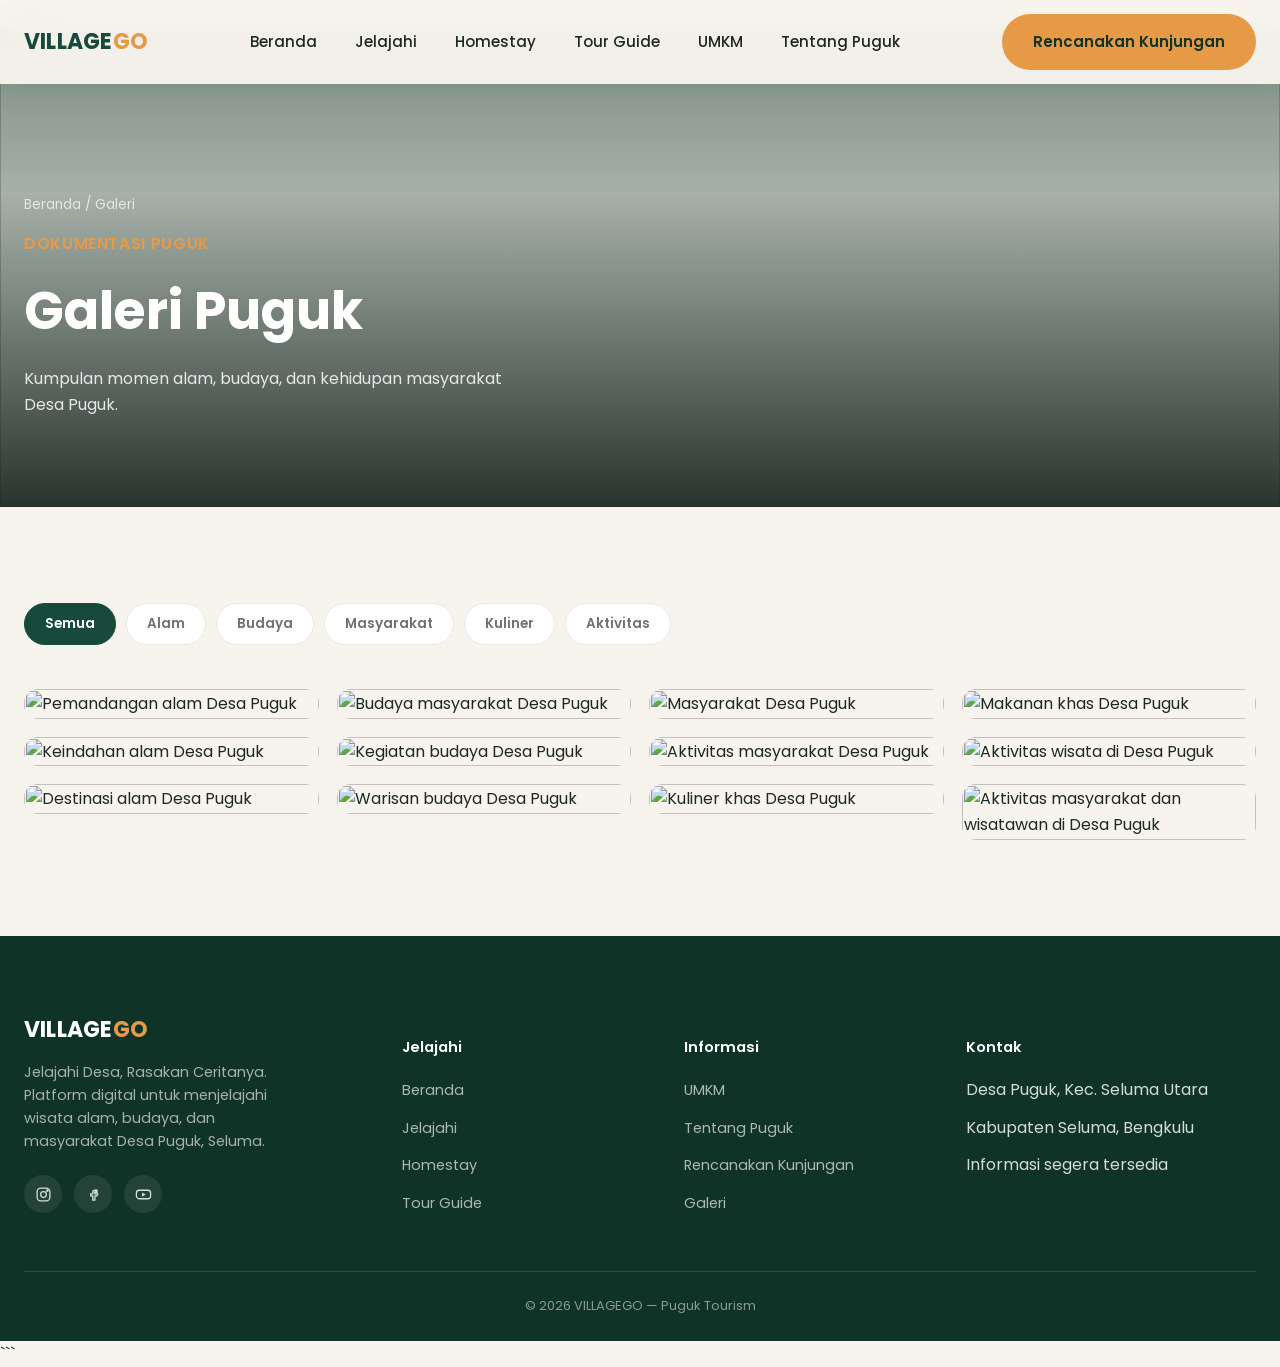
==== commit 44224db5: "Update galeri.html" ====
--- a/galeri.html
+++ b/galeri.html
@@ -1,23 +1,43 @@
+```html
 <!DOCTYPE html>
 <html lang="id">
 <head>
-<meta charset="UTF-8">
-<meta name="viewport" content="width=device-width, initial-scale=1.0">
-<title>Galeri Puguk — VILLAGEGO</title>
-<meta name="description" content="Kumpulan foto alam, budaya, masyarakat, kuliner, dan aktivitas di Desa Puguk.">
-<link rel="preconnect" href="https://fonts.googleapis.com">
-<link rel="preconnect" href="https://fonts.gstatic.com" crossorigin>
-<link href="https://fonts.googleapis.com/css2?family=Poppins:wght@400;500;600;700&display=swap" rel="stylesheet">
-<link rel="stylesheet" href="css/style.css">
-<link rel="stylesheet" href="css/responsive.css">
+  <meta charset="UTF-8">
+  <meta name="viewport" content="width=device-width, initial-scale=1.0">
+
+  <title>Galeri Puguk — VILLAGEGO</title>
+
+  <meta
+    name="description"
+    content="Kumpulan foto alam, budaya, masyarakat, kuliner, dan aktivitas di Desa Puguk."
+  >
+
+  <link rel="preconnect" href="https://fonts.googleapis.com">
+  <link rel="preconnect" href="https://fonts.gstatic.com" crossorigin>
+
+  <link
+    href="https://fonts.googleapis.com/css2?family=Poppins:wght@400;500;600;700&display=swap"
+    rel="stylesheet"
+  >
+
+  <link rel="stylesheet" href="css/style.css">
+  <link rel="stylesheet" href="css/responsive.css">
 </head>
+
 <body>
 
 <a href="#main" class="skip-link">Lewati ke konten utama</a>
 
+<!-- =========================
+     NAVBAR
+========================= -->
 <header class="navbar is-solid" id="navbar">
   <div class="container">
-    <a href="index.html" class="navbar-logo">VILLAGE<span>GO</span></a>
+
+    <a href="index.html" class="navbar-logo">
+      VILLAGE<span>GO</span>
+    </a>
+
     <nav class="navbar-menu" aria-label="Navigasi utama">
       <a href="index.html">Beranda</a>
       <a href="wisata.html">Jelajahi</a>
@@ -26,14 +46,29 @@
       <a href="umkm.html">UMKM</a>
       <a href="tentang.html">Tentang Puguk</a>
     </nav>
+
     <div class="navbar-actions">
-      <a href="kunjungan.html" class="btn btn-primary">Rencanakan Kunjungan</a>
-      <button class="navbar-toggle" aria-label="Buka menu" aria-expanded="false"><span></span><span></span><span></span></button>
+      <a href="kunjungan.html" class="btn btn-primary">
+        Rencanakan Kunjungan
+      </a>
+
+      <button
+        class="navbar-toggle"
+        aria-label="Buka menu"
+        aria-expanded="false"
+      >
+        <span></span>
+        <span></span>
+        <span></span>
+      </button>
     </div>
+
   </div>
 </header>
 
+<!-- MOBILE NAVBAR -->
 <div class="navbar-scrim"></div>
+
 <nav class="navbar-mobile-panel" aria-label="Navigasi mobile">
   <a href="index.html">Beranda</a>
   <a href="wisata.html">Jelajahi</a>
@@ -41,93 +76,532 @@
   <a href="guide.html">Tour Guide</a>
   <a href="umkm.html">UMKM</a>
   <a href="tentang.html">Tentang Puguk</a>
-  <a href="kunjungan.html" class="btn btn-primary">Rencanakan Kunjungan</a>
+
+  <a href="kunjungan.html" class="btn btn-primary">
+    Rencanakan Kunjungan
+  </a>
 </nav>
 
+
 <main id="main">
 
+  <!-- =========================
+       PAGE HEADER
+  ========================= -->
   <header class="page-header">
-    <div class="hero-media"><img src="https://picsum.photos/seed/galeri-header/1800/900" alt="Galeri Desa Puguk"></div>
+
+    <div class="hero-media">
+      <!-- FOTO ASLI DESA PUGUK -->
+      <img
+        src="assets/images/galeri/header.jpg"
+        alt="Pemandangan Desa Puguk"
+      >
+    </div>
+
     <div class="container" style="position:relative;z-index:1;">
-      <div class="breadcrumb"><a href="index.html">Beranda</a> / Galeri</div>
-      <p class="eyebrow">DOKUMENTASI PUGUK</p>
-      <h1>Galeri Puguk</h1>
-      <p>Kumpulan momen alam, budaya, dan kehidupan masyarakat Desa Puguk.</p>
+
+      <div class="breadcrumb">
+        <a href="index.html">Beranda</a> / Galeri
+      </div>
+
+      <p class="eyebrow">
+        DOKUMENTASI PUGUK
+      </p>
+
+      <h1>
+        Galeri Puguk
+      </h1>
+
+      <p>
+        Kumpulan momen alam, budaya, dan kehidupan masyarakat Desa Puguk.
+      </p>
+
     </div>
   </header>
 
+
+  <!-- =========================
+       GALERI
+  ========================= -->
   <section>
+
     <div class="container">
+
+      <!-- FILTER -->
       <div class="filter-bar reveal" data-target="#galeri-grid">
-        <button class="filter-btn is-active" data-filter="semua">Semua</button>
-        <button class="filter-btn" data-filter="alam">Alam</button>
-        <button class="filter-btn" data-filter="budaya">Budaya</button>
-        <button class="filter-btn" data-filter="masyarakat">Masyarakat</button>
-        <button class="filter-btn" data-filter="kuliner">Kuliner</button>
-        <button class="filter-btn" data-filter="aktivitas">Aktivitas</button>
+
+        <button
+          class="filter-btn is-active"
+          data-filter="semua"
+        >
+          Semua
+        </button>
+
+        <button
+          class="filter-btn"
+          data-filter="alam"
+        >
+          Alam
+        </button>
+
+        <button
+          class="filter-btn"
+          data-filter="budaya"
+        >
+          Budaya
+        </button>
+
+        <button
+          class="filter-btn"
+          data-filter="masyarakat"
+        >
+          Masyarakat
+        </button>
+
+        <button
+          class="filter-btn"
+          data-filter="kuliner"
+        >
+          Kuliner
+        </button>
+
+        <button
+          class="filter-btn"
+          data-filter="aktivitas"
+        >
+          Aktivitas
+        </button>
+
       </div>
 
+
+      <!-- =========================
+           MASONRY GALERI
+      ========================= -->
       <div class="masonry" id="galeri-grid">
-        <div class="masonry-item" data-category="alam" data-cat="Alam"><img src="https://picsum.photos/seed/gal-alam-1/600/800" alt="Alam Puguk 1"></div>
-        <div class="masonry-item" data-category="budaya" data-cat="Budaya"><img src="https://picsum.photos/seed/gal-budaya-1/600/500" alt="Budaya Puguk 1"></div>
-        <div class="masonry-item" data-category="masyarakat" data-cat="Masyarakat"><img src="https://picsum.photos/seed/gal-masyarakat-1/600/700" alt="Masyarakat Puguk 1"></div>
-        <div class="masonry-item" data-category="kuliner" data-cat="Kuliner"><img src="https://picsum.photos/seed/gal-kuliner-1/600/450" alt="Kuliner Puguk 1"></div>
-        <div class="masonry-item" data-category="aktivitas" data-cat="Aktivitas"><img src="https://picsum.photos/seed/gal-aktivitas-1/600/750" alt="Aktivitas di Puguk 1"></div>
-        <div class="masonry-item" data-category="alam" data-cat="Alam"><img src="https://picsum.photos/seed/gal-alam-2/600/600" alt="Alam Puguk 2"></div>
-        <div class="masonry-item" data-category="budaya" data-cat="Budaya"><img src="https://picsum.photos/seed/gal-budaya-2/600/800" alt="Budaya Puguk 2"></div>
-        <div class="masonry-item" data-category="masyarakat" data-cat="Masyarakat"><img src="https://picsum.photos/seed/gal-masyarakat-2/600/500" alt="Masyarakat Puguk 2"></div>
-        <div class="masonry-item" data-category="kuliner" data-cat="Kuliner"><img src="https://picsum.photos/seed/gal-kuliner-2/600/700" alt="Kuliner Puguk 2"></div>
-        <div class="masonry-item" data-category="aktivitas" data-cat="Aktivitas"><img src="https://picsum.photos/seed/gal-aktivitas-2/600/500" alt="Aktivitas di Puguk 2"></div>
-        <div class="masonry-item" data-category="alam" data-cat="Alam"><img src="https://picsum.photos/seed/gal-alam-3/600/750" alt="Alam Puguk 3"></div>
-        <div class="masonry-item" data-category="budaya" data-cat="Budaya"><img src="https://picsum.photos/seed/gal-budaya-3/600/600" alt="Budaya Puguk 3"></div>
+
+        <!-- ALAM -->
+        <div
+          class="masonry-item"
+          data-category="alam"
+          data-cat="Alam"
+        >
+          <img
+            src="assets/images/galeri/alam-1.jpg"
+            alt="Pemandangan alam Desa Puguk"
+            loading="lazy"
+          >
+        </div>
+
+
+        <div
+          class="masonry-item"
+          data-category="alam"
+          data-cat="Alam"
+        >
+          <img
+            src="assets/images/galeri/alam-2.jpg"
+            alt="Keindahan alam Desa Puguk"
+            loading="lazy"
+          >
+        </div>
+
+
+        <div
+          class="masonry-item"
+          data-category="alam"
+          data-cat="Alam"
+        >
+          <img
+            src="assets/images/galeri/alam-3.jpg"
+            alt="Destinasi alam Desa Puguk"
+            loading="lazy"
+          >
+        </div>
+
+
+        <!-- BUDAYA -->
+        <div
+          class="masonry-item"
+          data-category="budaya"
+          data-cat="Budaya"
+        >
+          <img
+            src="assets/images/galeri/budaya-1.jpg"
+            alt="Budaya masyarakat Desa Puguk"
+            loading="lazy"
+          >
+        </div>
+
+
+        <div
+          class="masonry-item"
+          data-category="budaya"
+          data-cat="Budaya"
+        >
+          <img
+            src="assets/images/galeri/budaya-2.jpg"
+            alt="Kegiatan budaya Desa Puguk"
+            loading="lazy"
+          >
+        </div>
+
+
+        <div
+          class="masonry-item"
+          data-category="budaya"
+          data-cat="Budaya"
+        >
+          <img
+            src="assets/images/galeri/budaya-3.jpg"
+            alt="Warisan budaya Desa Puguk"
+            loading="lazy"
+          >
+        </div>
+
+
+        <!-- MASYARAKAT -->
+        <div
+          class="masonry-item"
+          data-category="masyarakat"
+          data-cat="Masyarakat"
+        >
+          <img
+            src="assets/images/galeri/masyarakat-1.jpg"
+            alt="Masyarakat Desa Puguk"
+            loading="lazy"
+          >
+        </div>
+
+
+        <div
+          class="masonry-item"
+          data-category="masyarakat"
+          data-cat="Masyarakat"
+        >
+          <img
+            src="assets/images/galeri/masyarakat-2.jpg"
+            alt="Aktivitas masyarakat Desa Puguk"
+            loading="lazy"
+          >
+        </div>
+
+
+        <!-- KULINER -->
+        <div
+          class="masonry-item"
+          data-category="kuliner"
+          data-cat="Kuliner"
+        >
+          <img
+            src="assets/images/galeri/kuliner-1.jpg"
+            alt="Kuliner khas Desa Puguk"
+            loading="lazy"
+          >
+        </div>
+
+
+        <div
+          class="masonry-item"
+          data-category="kuliner"
+          data-cat="Kuliner"
+        >
+          <img
+            src="assets/images/galeri/kuliner-2.jpg"
+            alt="Makanan khas Desa Puguk"
+            loading="lazy"
+          >
+        </div>
+
+
+        <!-- AKTIVITAS -->
+        <div
+          class="masonry-item"
+          data-category="aktivitas"
+          data-cat="Aktivitas"
+        >
+          <img
+            src="assets/images/galeri/aktivitas-1.jpg"
+            alt="Aktivitas wisata di Desa Puguk"
+            loading="lazy"
+          >
+        </div>
+
+
+        <div
+          class="masonry-item"
+          data-category="aktivitas"
+          data-cat="Aktivitas"
+        >
+          <img
+            src="assets/images/galeri/aktivitas-2.jpg"
+            alt="Aktivitas masyarakat dan wisatawan di Desa Puguk"
+            loading="lazy"
+          >
+        </div>
+
       </div>
+
     </div>
+
   </section>
 
 </main>
 
+
+<!-- =========================
+     FOOTER
+========================= -->
 <footer class="footer">
+
   <div class="container">
+
     <div class="footer-grid">
+
       <div class="footer-brand">
-        <a href="index.html" class="navbar-logo" style="color:#fff;">VILLAGE<span style="color:var(--color-orange)">GO</span></a>
-        <p>Jelajahi Desa, Rasakan Ceritanya. Platform digital untuk menjelajahi wisata alam, budaya, dan masyarakat Desa Puguk, Seluma.</p>
+
+        <a
+          href="index.html"
+          class="navbar-logo"
+          style="color:#fff;"
+        >
+          VILLAGE<span style="color:var(--color-orange)">GO</span>
+        </a>
+
+        <p>
+          Jelajahi Desa, Rasakan Ceritanya. Platform digital untuk
+          menjelajahi wisata alam, budaya, dan masyarakat Desa Puguk,
+          Seluma.
+        </p>
+
         <div class="footer-social">
-          <a href="#" aria-label="Instagram VILLAGEGO"><svg viewBox="0 0 24 24" fill="none" stroke="currentColor" stroke-width="1.8"><rect x="3" y="3" width="18" height="18" rx="5"></rect><circle cx="12" cy="12" r="4"></circle><circle cx="17.5" cy="6.5" r="1"></circle></svg></a>
-          <a href="#" aria-label="Facebook VILLAGEGO"><svg viewBox="0 0 24 24" fill="none" stroke="currentColor" stroke-width="1.8"><path d="M14 9h3V6h-3a3 3 0 0 0-3 3v2H8v3h3v6h3v-6h3l1-3h-4V9a1 1 0 0 1 1-1Z"></path></svg></a>
-          <a href="#" aria-label="YouTube VILLAGEGO"><svg viewBox="0 0 24 24" fill="none" stroke="currentColor" stroke-width="1.8"><rect x="2" y="6" width="20" height="12" rx="4"></rect><polygon points="10 9 15 12 10 15 10 9" fill="currentColor" stroke="none"></polygon></svg></a>
-        </div>
+
+          <a
+            href="#"
+            aria-label="Instagram VILLAGEGO"
+          >
+            <svg
+              viewBox="0 0 24 24"
+              fill="none"
+              stroke="currentColor"
+              stroke-width="1.8"
+            >
+              <rect
+                x="3"
+                y="3"
+                width="18"
+                height="18"
+                rx="5"
+              ></rect>
+
+              <circle
+                cx="12"
+                cy="12"
+                r="4"
+              ></circle>
+
+              <circle
+                cx="17.5"
+                cy="6.5"
+                r="1"
+              ></circle>
+            </svg>
+          </a>
+
+
+          <a
+            href="#"
+            aria-label="Facebook VILLAGEGO"
+          >
+            <svg
+              viewBox="0 0 24 24"
+              fill="none"
+              stroke="currentColor"
+              stroke-width="1.8"
+            >
+              <path
+                d="M14 9h3V6h-3a3 3 0 0 0-3 3v2H8v3h3v6h3v-6h3l1-3h-4V9a1 1 0 0 1 1-1Z"
+              ></path>
+            </svg>
+          </a>
+
+
+          <a
+            href="#"
+            aria-label="YouTube VILLAGEGO"
+          >
+            <svg
+              viewBox="0 0 24 24"
+              fill="none"
+              stroke="currentColor"
+              stroke-width="1.8"
+            >
+              <rect
+                x="2"
+                y="6"
+                width="20"
+                height="12"
+                rx="4"
+              ></rect>
+
+              <polygon
+                points="10 9 15 12 10 15 10 9"
+                fill="currentColor"
+                stroke="none"
+              ></polygon>
+            </svg>
+          </a>
+
+        </div>
+
       </div>
-      <div class="footer-col"><h5>Jelajahi</h5><ul>
-        <li><a href="index.html">Beranda</a></li>
-        <li><a href="wisata.html">Jelajahi</a></li>
-        <li><a href="homestay.html">Homestay</a></li>
-        <li><a href="guide.html">Tour Guide</a></li>
-      </ul></div>
-      <div class="footer-col"><h5>Informasi</h5><ul>
-        <li><a href="umkm.html">UMKM</a></li>
-        <li><a href="tentang.html">Tentang Puguk</a></li>
-        <li><a href="kunjungan.html">Rencanakan Kunjungan</a></li>
-        <li><a href="galeri.html">Galeri</a></li>
-      </ul></div>
-      <div class="footer-col"><h5>Kontak</h5><ul>
-        <li>Desa Puguk, Kec. Seluma Utara</li>
-        <li>Kabupaten Seluma, Bengkulu</li>
-        <li>Informasi segera tersedia</li>
-      </ul></div>
+
+
+      <div class="footer-col">
+
+        <h5>Jelajahi</h5>
+
+        <ul>
+          <li>
+            <a href="index.html">Beranda</a>
+          </li>
+
+          <li>
+            <a href="wisata.html">Jelajahi</a>
+          </li>
+
+          <li>
+            <a href="homestay.html">Homestay</a>
+          </li>
+
+          <li>
+            <a href="guide.html">Tour Guide</a>
+          </li>
+        </ul>
+
+      </div>
+
+
+      <div class="footer-col">
+
+        <h5>Informasi</h5>
+
+        <ul>
+
+          <li>
+            <a href="umkm.html">UMKM</a>
+          </li>
+
+          <li>
+            <a href="tentang.html">Tentang Puguk</a>
+          </li>
+
+          <li>
+            <a href="kunjungan.html">
+              Rencanakan Kunjungan
+            </a>
+          </li>
+
+          <li>
+            <a href="galeri.html">Galeri</a>
+          </li>
+
+        </ul>
+
+      </div>
+
+
+      <div class="footer-col">
+
+        <h5>Kontak</h5>
+
+        <ul>
+
+          <li>
+            Desa Puguk, Kec. Seluma Utara
+          </li>
+
+          <li>
+            Kabupaten Seluma, Bengkulu
+          </li>
+
+          <li>
+            Informasi segera tersedia
+          </li>
+
+        </ul>
+
+      </div>
+
     </div>
-    <div class="footer-bottom">© 2026 VILLAGEGO — Puguk Tourism</div>
+
+
+    <div class="footer-bottom">
+      © 2026 VILLAGEGO — Puguk Tourism
+    </div>
+
   </div>
+
 </footer>
 
-<!-- Lightbox -->
+
+<!-- =========================
+     LIGHTBOX
+========================= -->
 <div class="lightbox">
-  <button class="lightbox-close" aria-label="Tutup"><svg viewBox="0 0 24 24" fill="none" stroke="currentColor" stroke-width="2"><path d="M6 6l12 12M18 6 6 18"></path></svg></button>
-  <button class="lightbox-prev" aria-label="Sebelumnya"><svg viewBox="0 0 24 24" fill="none" stroke="currentColor" stroke-width="2"><path d="M15 6l-6 6 6 6"></path></svg></button>
+
+  <button
+    class="lightbox-close"
+    aria-label="Tutup"
+  >
+    <svg
+      viewBox="0 0 24 24"
+      fill="none"
+      stroke="currentColor"
+      stroke-width="2"
+    >
+      <path d="M6 6l12 12M18 6 6 18"></path>
+    </svg>
+  </button>
+
+
+  <button
+    class="lightbox-prev"
+    aria-label="Sebelumnya"
+  >
+    <svg
+      viewBox="0 0 24 24"
+      fill="none"
+      stroke="currentColor"
+      stroke-width="2"
+    >
+      <path d="M15 6l-6 6 6 6"></path>
+    </svg>
+  </button>
+
+
   <img src="" alt="">
-  <button class="lightbox-next" aria-label="Berikutnya"><svg viewBox="0 0 24 24" fill="none" stroke="currentColor" stroke-width="2"><path d="M9 6l6 6-6 6"></path></svg></button>
+
+
+  <button
+    class="lightbox-next"
+    aria-label="Berikutnya"
+  >
+    <svg
+      viewBox="0 0 24 24"
+      fill="none"
+      stroke="currentColor"
+      stroke-width="2"
+    >
+      <path d="M9 6l6 6-6 6"></path>
+    </svg>
+  </button>
+
 </div>
 
+
 <script src="js/script.js"></script>
+
 </body>
 </html>
+```
